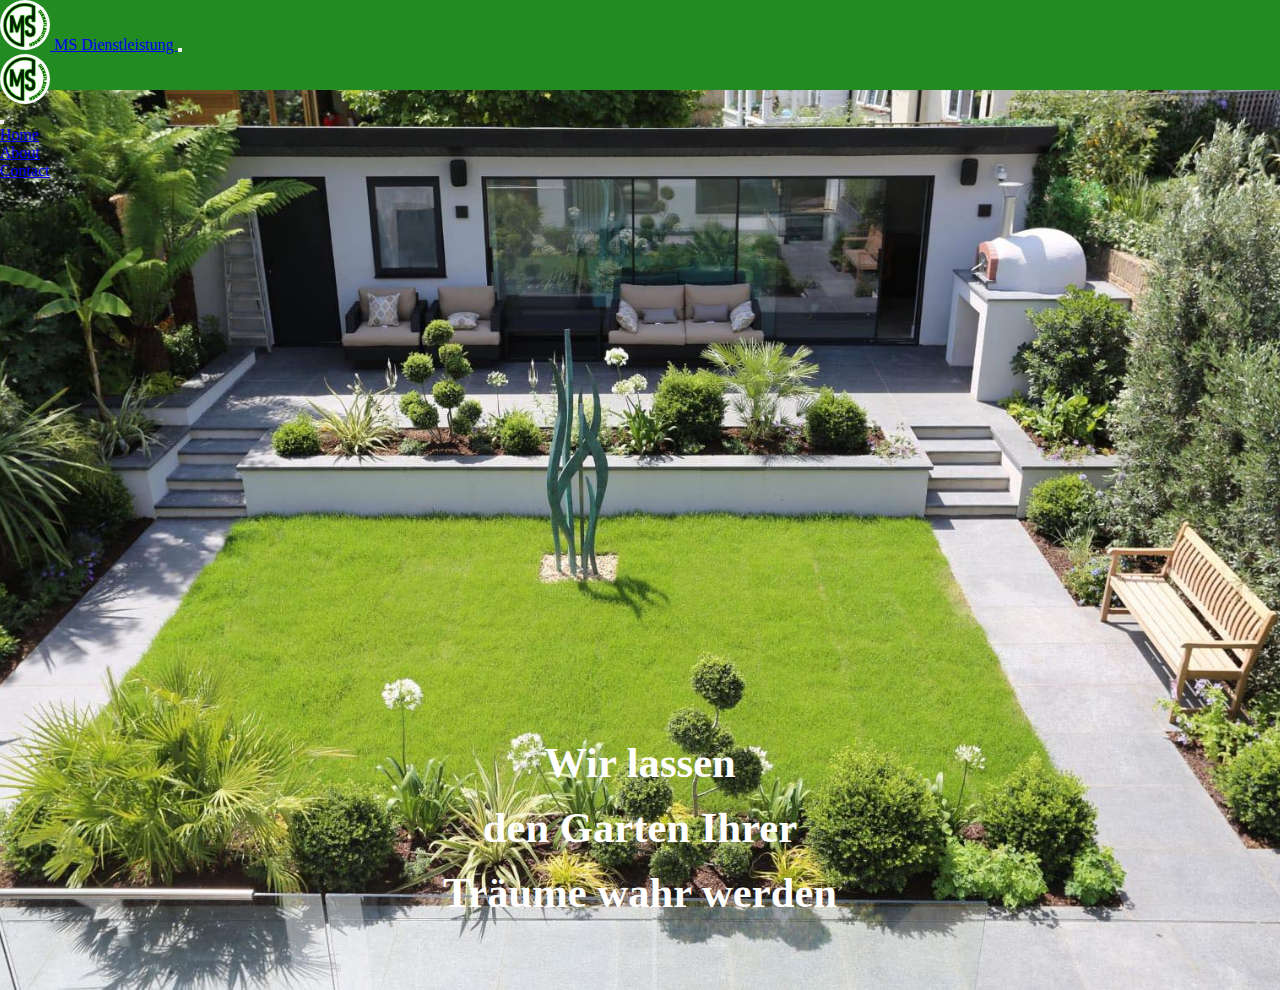
==== public/index.html @ b039e477 "first commit" ====
<!DOCTYPE html>
<html lang="en">
  <head>
    <meta charset="UTF-8" />
    <meta name="description" content="MS Dienstleistung offiziell Webseite" />
    <meta name="keywords" content="SEO Optimized" />
    <meta name="author" content="Patrik Hamar" />
    <meta name="viewport" content="width=device-width, initial-scale=1.0" />
    <link
      href="https://cdn.jsdelivr.net/npm/bootstrap@5.3.2/dist/css/bootstrap.min.css"
      rel="stylesheet"
      integrity="sha384-T3c6CoIi6uLrA9TneNEoa7RxnatzjcDSCmG1MXxSR1GAsXEV/Dwwykc2MPK8M2HN"
      crossorigin="anonymous"
    />
    <script
      src="https://cdn.jsdelivr.net/npm/bootstrap@5.3.2/dist/js/bootstrap.bundle.min.js"
      integrity="sha384-C6RzsynM9kWDrMNeT87bh95OGNyZPhcTNXj1NW7RuBCsyN/o0jlpcV8Qyq46cDfL"
      crossorigin="anonymous"
    ></script>
    <link rel="stylesheet" href="/src/styles/style.css" />
    <script type="module" src="/src/main.js"></script>
    <title>MS Dienstleistung</title>
  </head>
  <body>
    <header>
      <nav class="navbar fixed-top ">
        <div class="container-fluid">
          <a href="index.html" class="navbar-brand">
            <img src="/src/images/Logo.png" alt="Logo" class="img-thumbnail" />
            MS Dienstleistung
          </a>
          <button
            class="navbar-toggler"
            type="button"
            data-bs-toggle="offcanvas"
            data-bs-target=" #offcanvasNavbar"
            aria-controls="offcanvasNavbar"
            aria-label="Toggle Navigation"
          >
            <span class="navbar-toggler-icon"></span>
          </button>
        </div>
        <div
          class="offcanvas offcanvas-end"
          tabindex="-1"
          id="offcanvasNavbar"
          aria-labelledby="offcanvasNavbarLabel"
        >
          <div class="offcanvas-header">
            <h5 class="offcanvas-title" id="offcanvasNavbarLabel">
              <img
                src="/src/images/Logo.png"
                alt="Logo"
                class="img-thumbnail"
              />
            </h5>
            <button
            type="button" class="btn-close" data-bs-dismiss="offcanvas" aria-label="Close"></button>
          </div>
          <div class="offcanvas-body">
            <ul class="navbar-nav justify-content-end flex-grow-1 pe-3 ">
              <li class="nav-item "><a href="index.html" aria-current="page" class="nav-link active">Home</a></li>
              <li class="nav-item "><a href="#" class="nav-link">About</a></li>
              <li class="nav-item "><a href="#" class="nav-link">Contact</a></li>
            </ul>
          </div>
        </div>
      </nav>
    </header>
    <main>
      <div id="welcome" class="carousel slide">
        <div class="carousel-inner">
          <div class="carousel-item active">
            <div class="garden">
              <h1>Wir lassen </h1>
              <h1>den Garten Ihrer</h1>
              <h1>Träume wahr werden</h1>
            </div>
          </div>
        </div>
      </div>
    </main>
    <footer></footer>
  </body>
</html>
---- src/styles/style.css ----
*{
    margin: 0;
    padding: 0;
    box-sizing: border-box;
}
nav{
    max-height: 10vh;
    background-color: rgba(34, 139, 34);
}
.img-thumbnail{
    height: 50px;
    width: 50px;
    border: none;
    border-radius: 100%;
}
.offcanvas{
    max-width: 60vw;
    background-color: rgba(34, 139, 34);
}
.carousel{
    
}
.garden{
    background-image: url(/src/images/backGround.jpg);
    background-size: cover;
    background-position: 42%;
    height: 100vh;
    display: flex;
    flex-direction: column;
    align-items: center;
    padding-top: 50%;
}
.garden h1{
    font-size: 32pt;
    font-weight: bold;
    color: white;
    text-shadow: 2px 2px 2px 0.5;
    text-align: center;
    padding: 0.5rem;
}
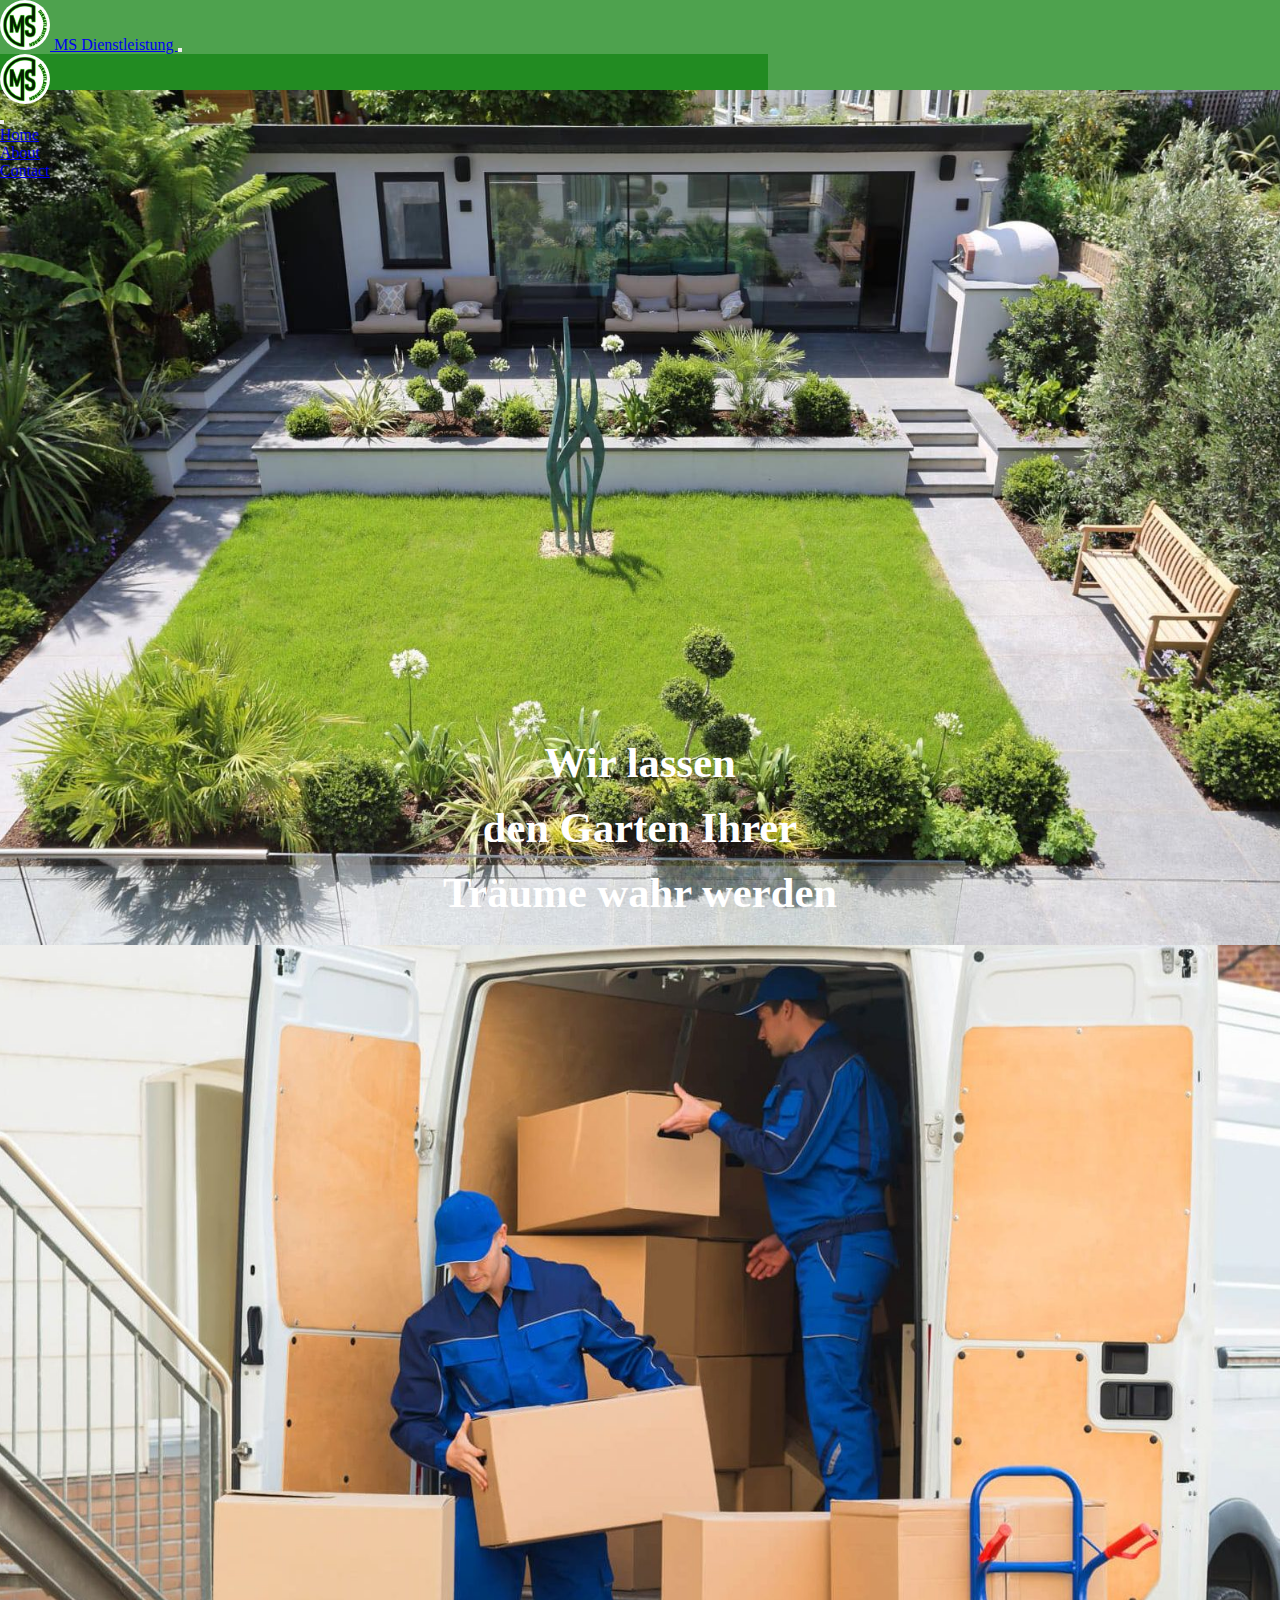
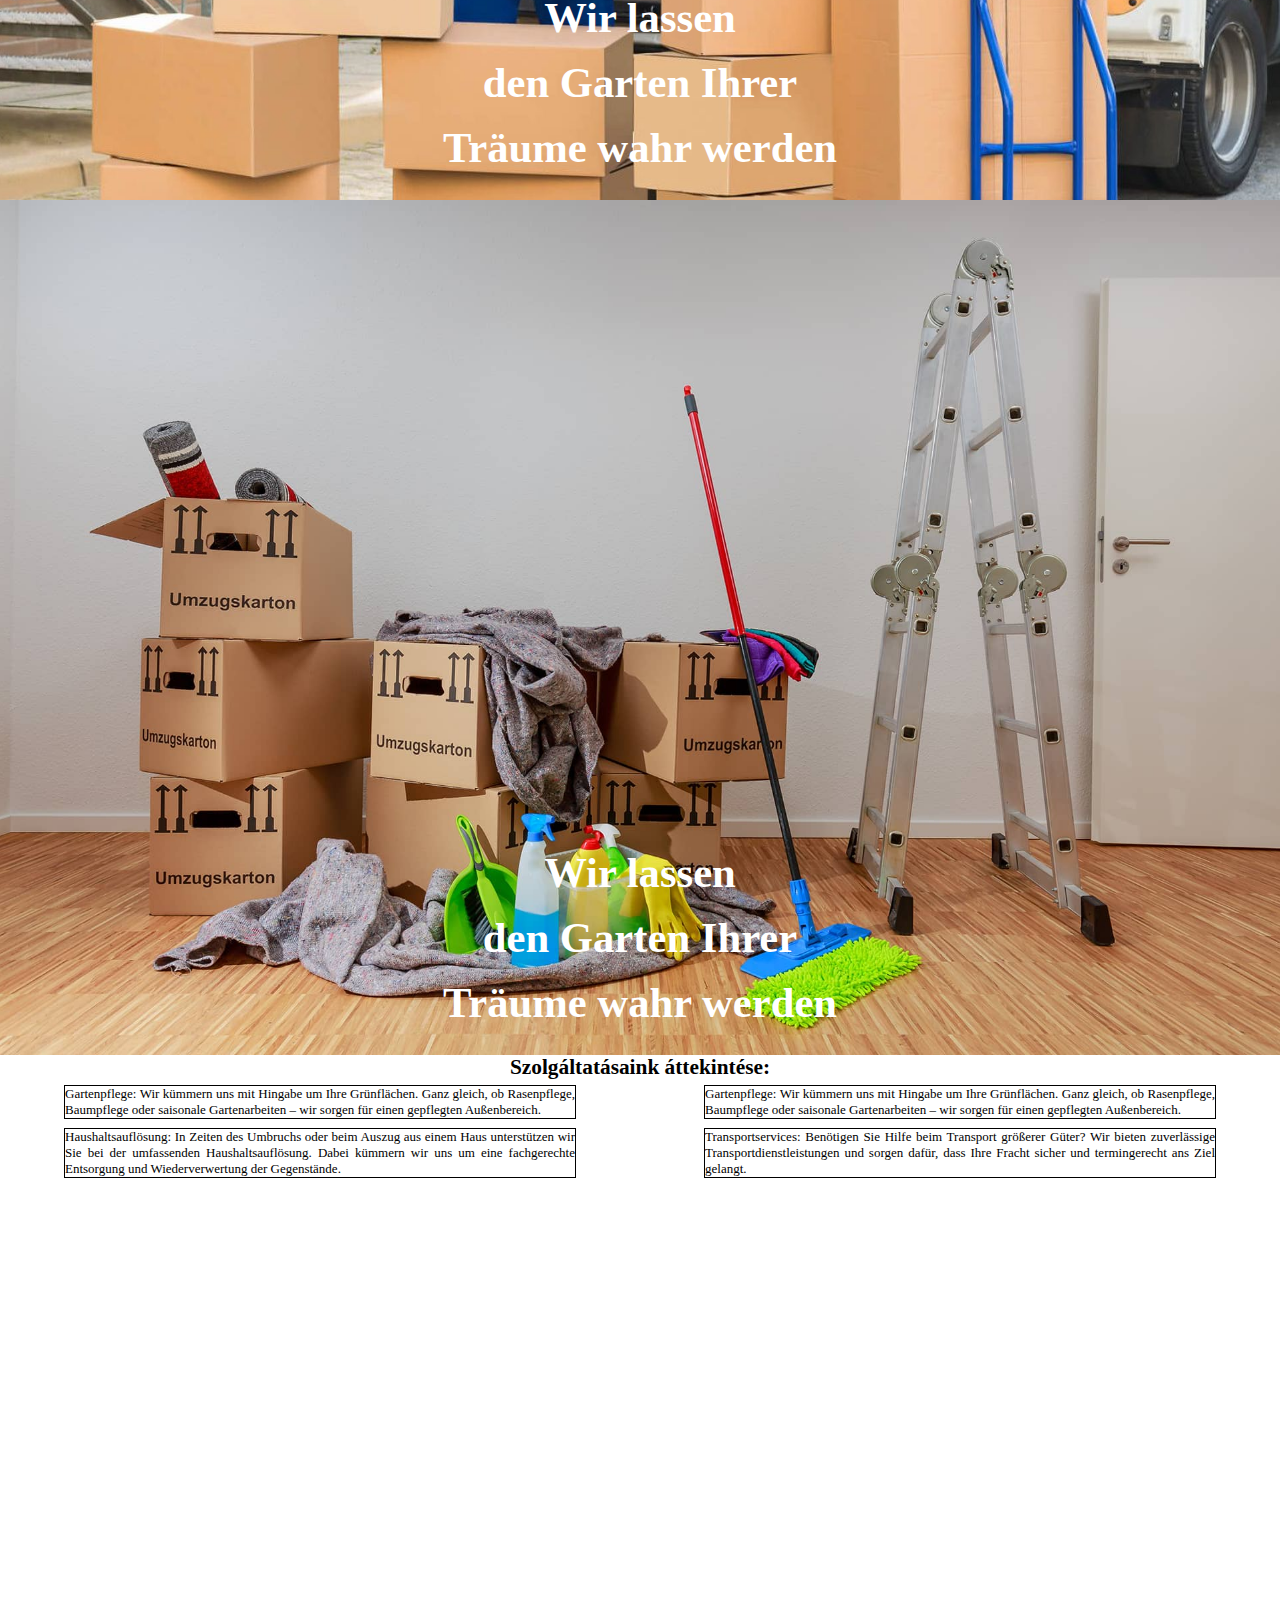
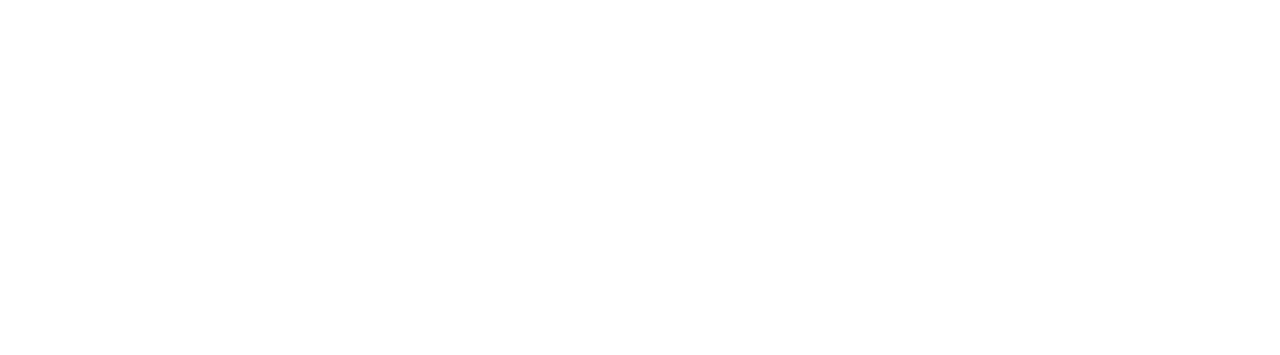
==== commit e7b59f95: "about section vasic" ====
--- a/public/index.html
+++ b/public/index.html
@@ -23,7 +23,7 @@
   </head>
   <body>
     <header>
-      <nav class="navbar fixed-top ">
+      <nav class="navbar fixed-top">
         <div class="container-fluid">
           <a href="index.html" class="navbar-brand">
             <img src="/src/images/Logo.png" alt="Logo" class="img-thumbnail" />
@@ -55,30 +55,88 @@
               />
             </h5>
             <button
-            type="button" class="btn-close" data-bs-dismiss="offcanvas" aria-label="Close"></button>
+              type="button"
+              class="btn-close"
+              data-bs-dismiss="offcanvas"
+              aria-label="Close"
+            ></button>
           </div>
           <div class="offcanvas-body">
-            <ul class="navbar-nav justify-content-end flex-grow-1 pe-3 ">
-              <li class="nav-item "><a href="index.html" aria-current="page" class="nav-link active">Home</a></li>
-              <li class="nav-item "><a href="#" class="nav-link">About</a></li>
-              <li class="nav-item "><a href="#" class="nav-link">Contact</a></li>
+            <ul class="navbar-nav justify-content-end flex-grow-1 pe-3">
+              <li class="nav-item">
+                <a href="index.html" aria-current="page" class="nav-link active"
+                  >Home</a
+                >
+              </li>
+              <li class="nav-item"><a href="#" class="nav-link">About</a></li>
+              <li class="nav-item"><a href="#" class="nav-link">Contact</a></li>
             </ul>
           </div>
         </div>
       </nav>
     </header>
     <main>
-      <div id="welcome" class="carousel slide">
+      <div id="welcome" class="carousel slide" data-bs-ride="carousel">
         <div class="carousel-inner">
-          <div class="carousel-item active">
+          <div class="carousel-item active" data-bs-interval="5000">
             <div class="garden">
-              <h1>Wir lassen </h1>
+              <h1>Wir lassen</h1>
+              <h1>den Garten Ihrer</h1>
+              <h1>Träume wahr werden</h1>
+            </div>
+          </div>
+          <div class="carousel-item" data-bs-interval="5000">
+            <div class="transport">
+              <h1>Wir lassen</h1>
+              <h1>den Garten Ihrer</h1>
+              <h1>Träume wahr werden</h1>
+            </div>
+          </div>
+          <div class="carousel-item" data-bs-interval="5000">
+            <div class="waste">
+              <h1>Wir lassen</h1>
               <h1>den Garten Ihrer</h1>
               <h1>Träume wahr werden</h1>
             </div>
           </div>
         </div>
       </div>
+      <div id="about">
+        <h2>Szolgáltatásaink áttekintése:</h2>
+        <div class="container-fluid about-text">
+          <div class="about-inner-text">
+            <p>
+              Gartenpflege: Wir kümmern uns mit Hingabe um Ihre Grünflächen.
+              Ganz gleich, ob Rasenpflege, Baumpflege oder saisonale
+              Gartenarbeiten – wir sorgen für einen gepflegten Außenbereich.
+            </p>
+          </div>
+          <div class="about-inner-text">
+            <p>
+              Gartenpflege: Wir kümmern uns mit Hingabe um Ihre Grünflächen.
+              Ganz gleich, ob Rasenpflege, Baumpflege oder saisonale
+              Gartenarbeiten – wir sorgen für einen gepflegten Außenbereich.
+            </p>
+          </div>
+          <div class="about-inner-text">
+            <p>
+              Haushaltsauflösung: In Zeiten des Umbruchs oder beim Auszug aus
+              einem Haus unterstützen wir Sie bei der umfassenden
+              Haushaltsauflösung. Dabei kümmern wir uns um eine fachgerechte
+              Entsorgung und Wiederverwertung der Gegenstände.
+            </p>
+          </div>
+          <div class="about-inner-text">
+            <p>
+              Transportservices: Benötigen Sie Hilfe beim Transport größerer
+              Güter? Wir bieten zuverlässige Transportdienstleistungen und
+              sorgen dafür, dass Ihre Fracht sicher und termingerecht ans Ziel
+              gelangt.
+            </p>
+          </div>
+        </div>
+      </div>
+      
     </main>
     <footer></footer>
   </body>
--- a/src/styles/style.css
+++ b/src/styles/style.css
@@ -3,9 +3,11 @@
     padding: 0;
     box-sizing: border-box;
 }
+
+/*Mobile First*/
 nav{
     max-height: 10vh;
-    background-color: rgba(34, 139, 34);
+    background-color: rgba(34, 139, 34, 0.8);
 }
 .img-thumbnail{
     height: 50px;
@@ -24,7 +26,7 @@
     background-image: url(/src/images/backGround.jpg);
     background-size: cover;
     background-position: 42%;
-    height: 100vh;
+    height: 95vh;
     display: flex;
     flex-direction: column;
     align-items: center;
@@ -37,4 +39,64 @@
     text-shadow: 2px 2px 2px 0.5;
     text-align: center;
     padding: 0.5rem;
+}
+.transport{
+    background-image: url(/src/images/Carousel_transport.jpg);
+    background-size: cover;
+    background-position: 42%;
+    height: 95vh;
+    display: flex;
+    flex-direction: column;
+    align-items: center;
+    padding-top: 50%;
+}
+.transport h1{
+    font-size: 32pt;
+    font-weight: bold;
+    color: white;
+    text-shadow: 2px 2px 2px 0.5;
+    text-align: center;
+    padding: 0.5rem;
+}
+.waste{
+    background-image: url(/src/images/entruempelung.jpg);
+    background-size: cover;
+    background-position: 42%;
+    height: 95vh;
+    display: flex;
+    flex-direction: column;
+    align-items: center;
+    padding-top: 50%;
+}
+.waste h1{
+    font-size: 32pt;
+    font-weight: bold;
+    color: white;
+    text-shadow: 2px 2px 2px 0.5;
+    text-align: center;
+    padding: 0.5rem;
+}
+#about{
+    height: 100vh;
+    display: flex;
+    flex-direction: column;
+}
+#about h2{
+    font-size: 16pt;
+    text-align: center;
+}
+.about-text{
+    display: flex;
+    flex-direction: row;
+    flex-wrap: wrap;
+    justify-content: space-around;
+
+}
+.about-inner-text{
+    width: 40vw;
+    font-size: medium;
+    font-size: small;
+    text-align: justify;
+    border: 1px solid black;
+    margin: 0.3rem;
 }